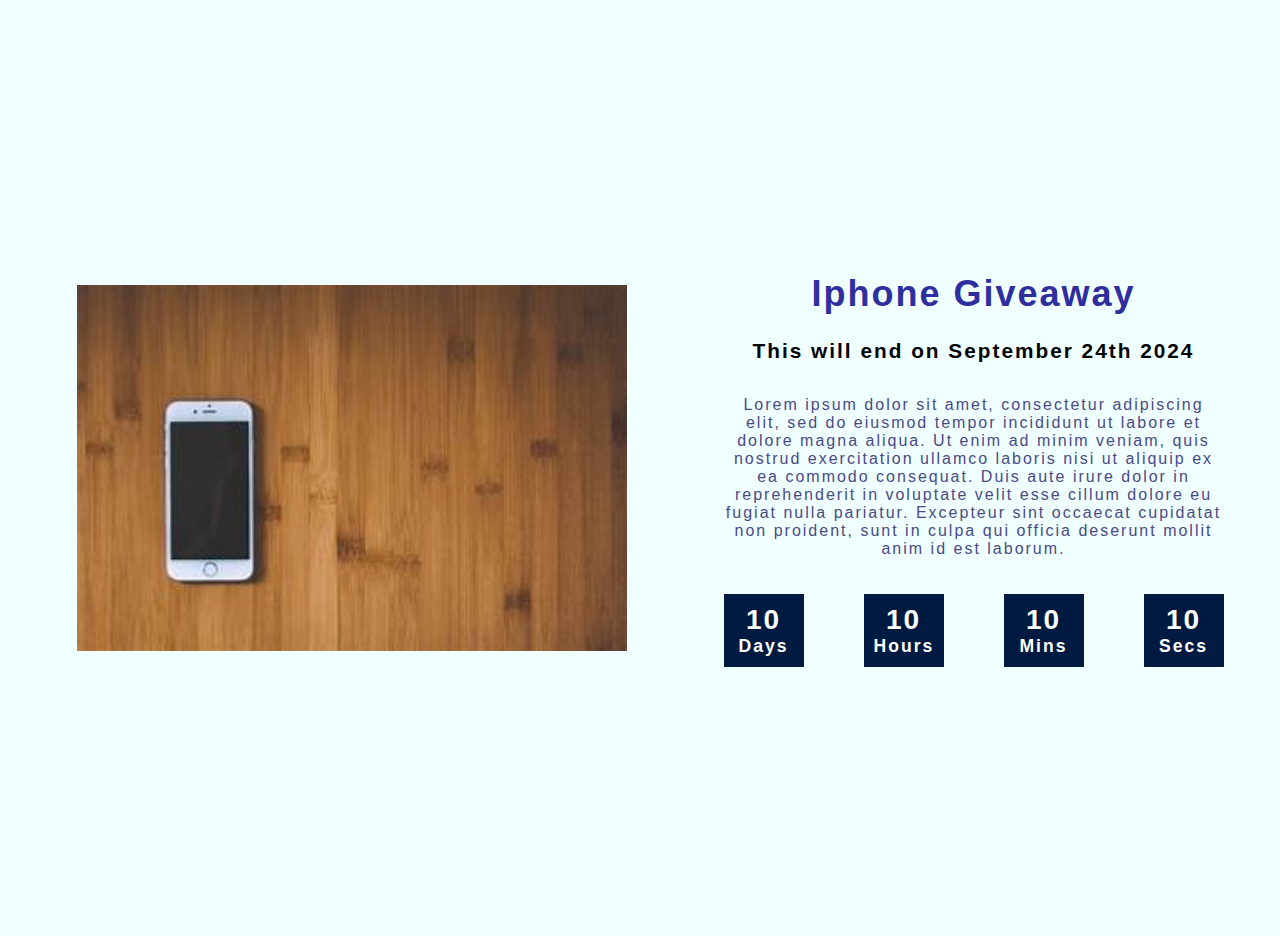
==== countdown/index.html @ c527c617 "Add files via upload" ====
<!DOCTYPE html>
<html lang="en">
<head>
    <meta charset="UTF-8">
    <meta name="viewport" content="width=device-width, initial-scale=1.0">
    <link rel="stylesheet" href="./style.css">
    <title>Countdown</title>
</head>
<body>
    <section>
        <img src="./img/iphone.jpg" alt="">
        <div class="info">
            <header>
                <h1>Iphone Giveaway</h1>
                <h2 class="end-date">This will end on <span class="end-date">September 24th 2024</span></h2>
            </header>
            <p>
                Lorem ipsum dolor sit amet, consectetur adipiscing elit, sed do eiusmod tempor incididunt ut labore et dolore magna aliqua. Ut enim ad minim veniam, quis nostrud exercitation ullamco laboris nisi ut aliquip ex ea commodo consequat. Duis aute irure dolor in reprehenderit in voluptate velit esse cillum dolore eu fugiat nulla pariatur. Excepteur sint occaecat cupidatat non proident, sunt in culpa qui officia deserunt mollit anim id est laborum.
            </p>
            <div class="count-down">
                <div class="time">
                    <h3 class="days">10</h3>
                    <h4>Days</h4>
                </div>
                <div class="time">
                    <h3 class="hrs">10</h3>
                    <h4>Hours</h4>
                </div>
                <div class="time">
                    <h3 class="mins">10</h3>
                    <h4>Mins</h4>
                </div>
                <div class="time">
                    <h3 class="secs">10</h3>
                    <h4>Secs</h4>
                </div>
            </div>
        </div>
    </section>


    <script src="./index.js"></script>
</body>
</html>
---- countdown/style.css ----
body{
    font-family: sans-serif;
    min-height: 100vh;
    background-color: azure;
}


section{
    display: flex;
    flex-direction: row;
    flex-wrap: wrap;
    justify-content: space-around;
    align-items: center;
    text-align: center;
    letter-spacing: 2px;
    min-height: 100vh;
    padding: 10px;
}

img{
    width: 550px;
    margin: 20px;
}

h1 {
    color: rgb(46, 46, 159);
    font-size: 2.25em;
}

h2{
    font-size: 1.3em;
}

h3{
    font-size: 1.75em;
}

h4{
    font-size: 1.1em;
}

p{
    color: rgb(74, 74, 135);
}

.info{
    display: flex;
    flex-direction: column;
    justify-content: center;
    align-items: center;
    width: fit-content;
    max-width: 500px;
}

.count-down{
    display: flex;
    justify-content: space-between;
    align-items: center;
    width: 100%;
    margin: 20px;
}

.time{
    font-weight: bold;
    background-color: rgb(0, 26, 65);
    color: white;
    padding: 10px;
    width: 60px;
}

.time > * {
    margin: 0;
}
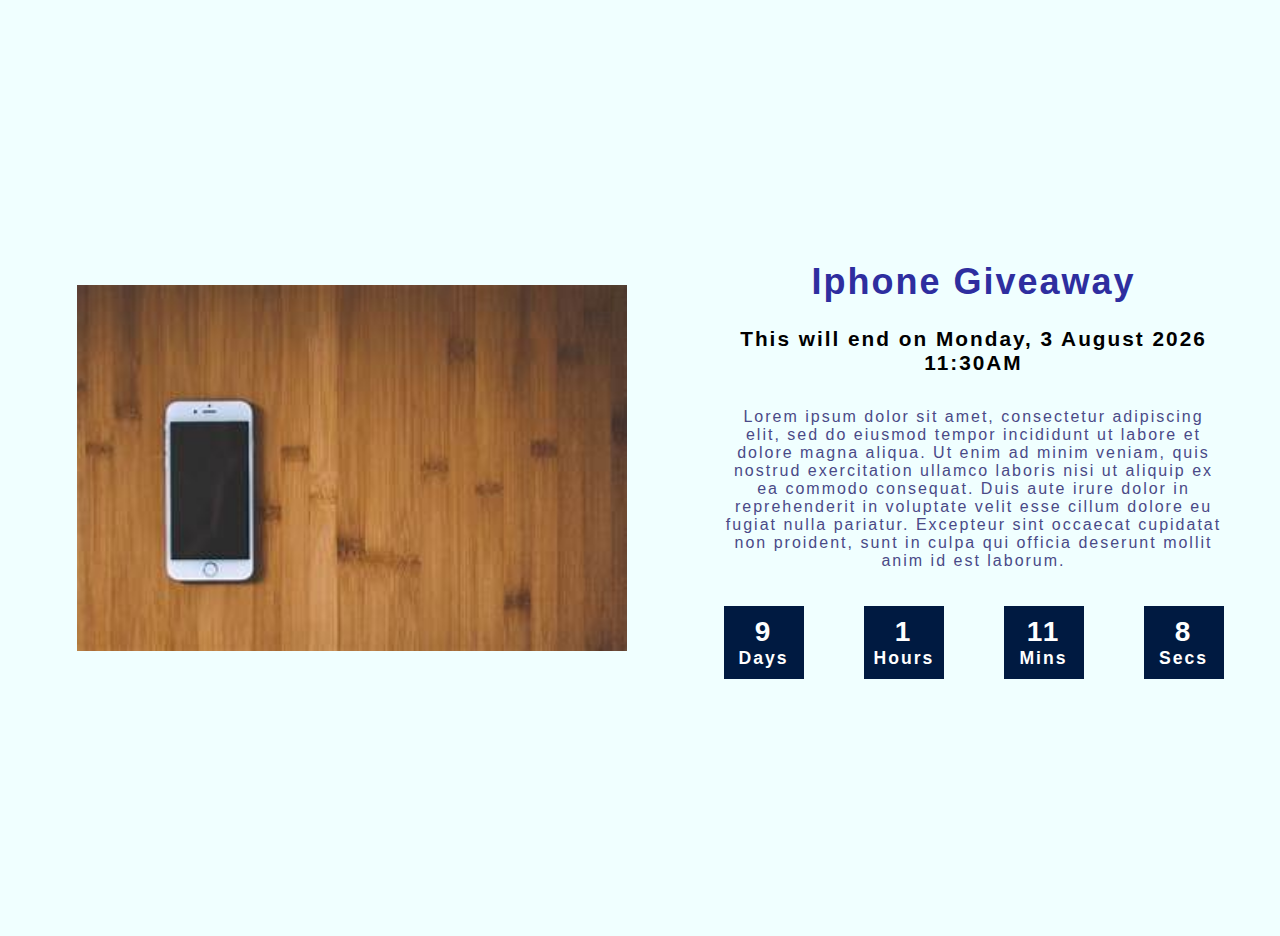
==== commit 3bf2aaf2: "Add files via upload" ====
--- a/countdown/index.html
+++ b/countdown/index.html
@@ -12,7 +12,7 @@
         <div class="info">
             <header>
                 <h1>Iphone Giveaway</h1>
-                <h2 class="end-date">This will end on <span class="end-date">September 24th 2024</span></h2>
+                <h2>This will end on <span class="end-date">Thursday, September 2024 11:30am</span></h2>
             </header>
             <p>
                 Lorem ipsum dolor sit amet, consectetur adipiscing elit, sed do eiusmod tempor incididunt ut labore et dolore magna aliqua. Ut enim ad minim veniam, quis nostrud exercitation ullamco laboris nisi ut aliquip ex ea commodo consequat. Duis aute irure dolor in reprehenderit in voluptate velit esse cillum dolore eu fugiat nulla pariatur. Excepteur sint occaecat cupidatat non proident, sunt in culpa qui officia deserunt mollit anim id est laborum.
